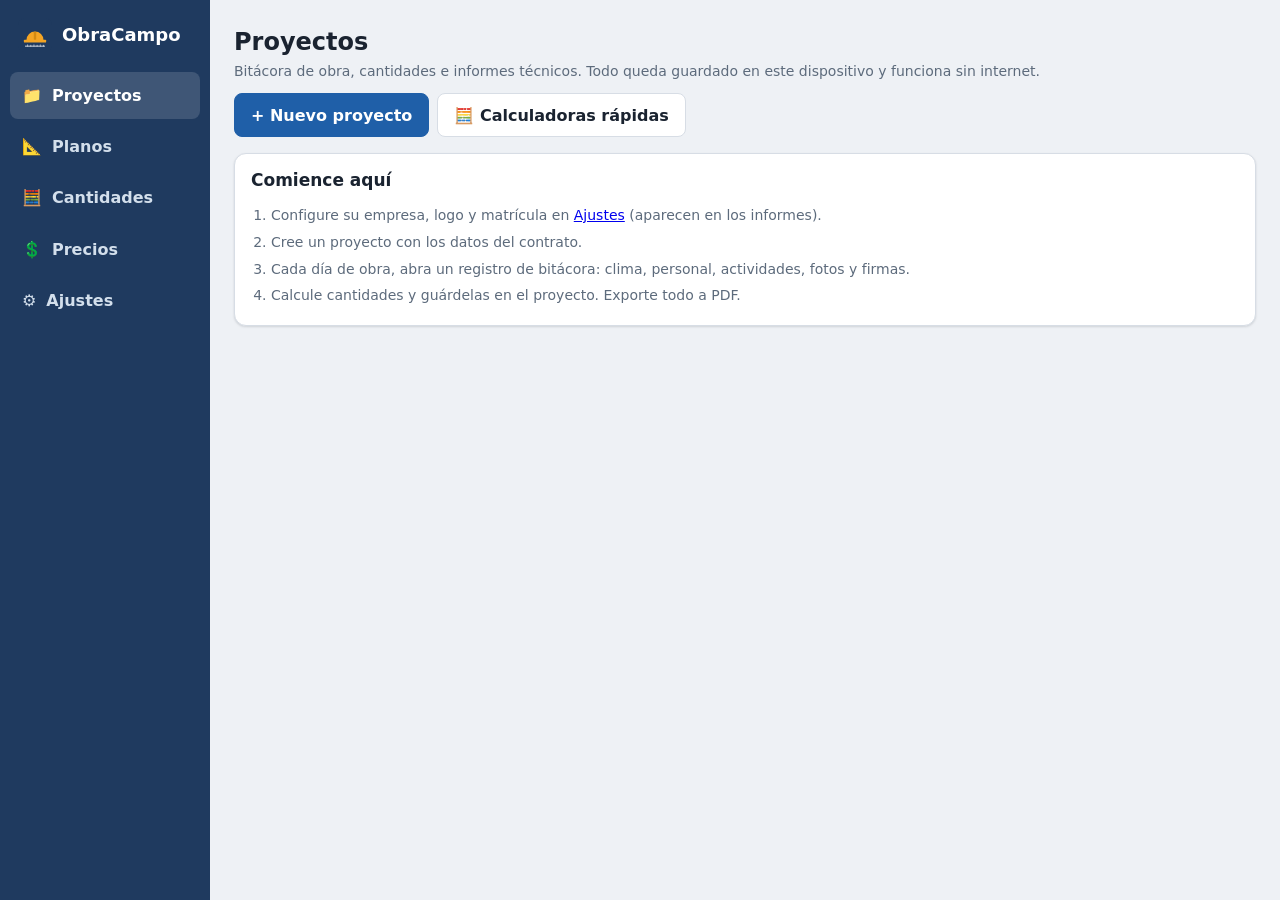
==== actualizar.html @ 6f3a75a9 "Add files via upload" ====
<!doctype html>
<html lang="es-CO">
<head>
<meta charset="utf-8">
<meta name="viewport" content="width=device-width, initial-scale=1">
<title>Actualizar ObraCampo</title>
<style>
  body { margin: 0; min-height: 100vh; display: grid; place-items: center; background: #1f3a5f; color: #fff; font: 18px/1.5 system-ui, sans-serif; text-align: center; padding: 24px; box-sizing: border-box; }
  p { max-width: 420px; }
</style>
</head>
<body>
<p id="msg">Actualizando ObraCampo…<br><small>Sus proyectos, bitácoras y planos no se borran.</small></p>
<script>
  /* Borra solo la copia de la app (caché y service worker). Los datos en IndexedDB quedan intactos. */
  (async () => {
    try {
      if ('caches' in window) for (const k of await caches.keys()) await caches.delete(k);
      if ('serviceWorker' in navigator) for (const r of await navigator.serviceWorker.getRegistrations()) await r.unregister();
      // Refresca también la caché HTTP del navegador, que puede guardar archivos viejos unos minutos
      const archivos = ['index.html', 'sw.js', 'manifest.webmanifest', 'css/app.css', ...['db', 'ui', 'calc', 'bitacora', 'report', 'precios',
        'presupuesto', 'elementos', 'iso', 'plano', 'contencion', 'app'].map(n => `js/${n}.js`)];
      await Promise.allSettled(archivos.map(a => fetch(a, { cache: 'reload' })));
      location.replace('./index.html?act=' + Date.now());
    } catch (err) {
      document.getElementById('msg').textContent = 'No se pudo actualizar: ' + err.message;
    }
  })();
</script>
</body>
</html>
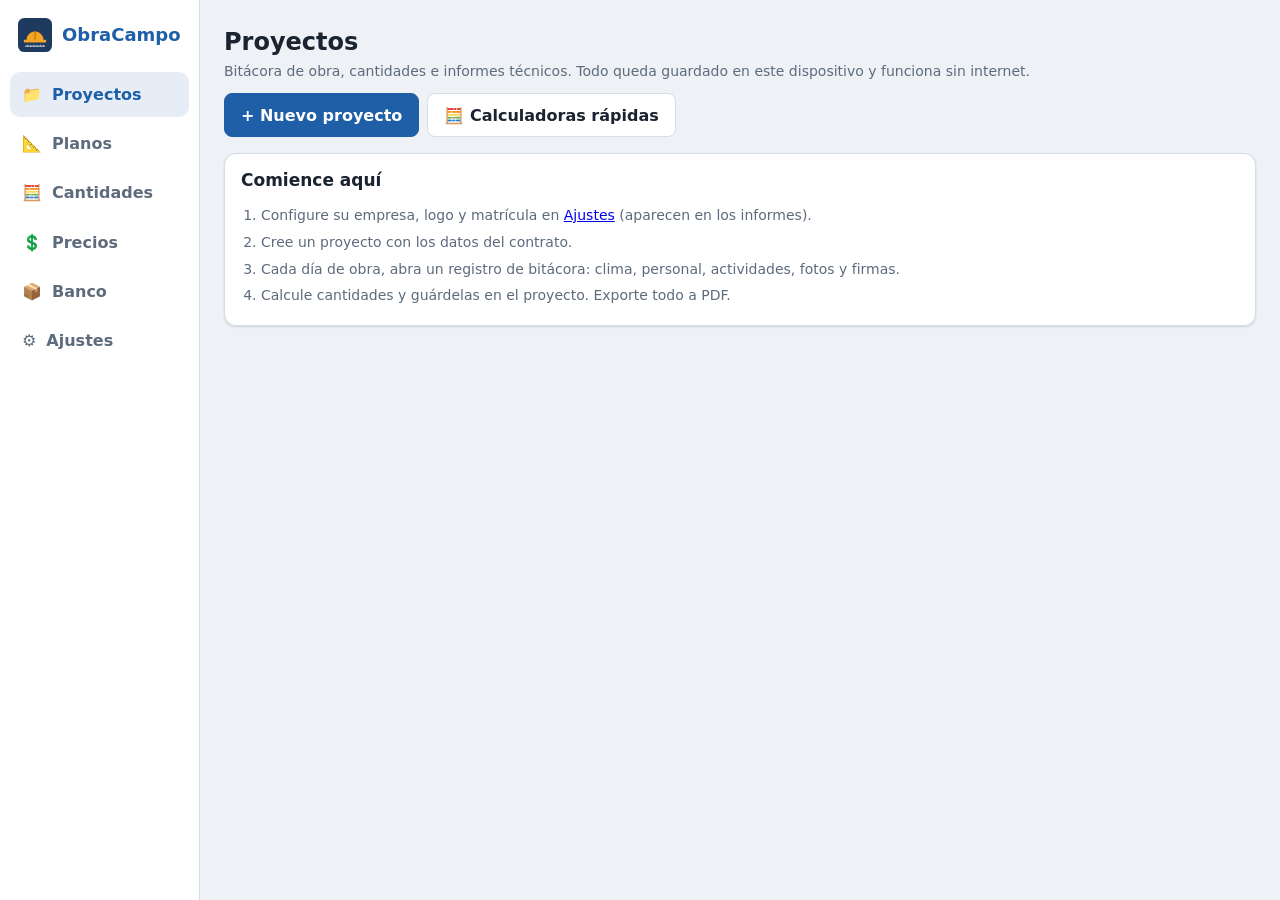
==== commit d19d7a94: "Editor de planos flotante, 3D con WebGL, estructura de cubierta, bloques y banco de materiales - Edi" ====
--- a/actualizar.html
+++ b/actualizar.html
@@ -19,7 +19,7 @@
       if ('serviceWorker' in navigator) for (const r of await navigator.serviceWorker.getRegistrations()) await r.unregister();
       // Refresca también la caché HTTP del navegador, que puede guardar archivos viejos unos minutos
       const archivos = ['index.html', 'sw.js', 'manifest.webmanifest', 'css/app.css', ...['db', 'ui', 'calc', 'bitacora', 'report', 'precios',
-        'presupuesto', 'elementos', 'iso', 'plano', 'contencion', 'app'].map(n => `js/${n}.js`)];
+        'presupuesto', 'elementos', 'vendor/three.min', 'iso', 'plano', 'contencion', 'banco', 'app'].map(n => `js/${n}.js`)];
       await Promise.allSettled(archivos.map(a => fetch(a, { cache: 'reload' })));
       location.replace('./index.html?act=' + Date.now());
     } catch (err) {
